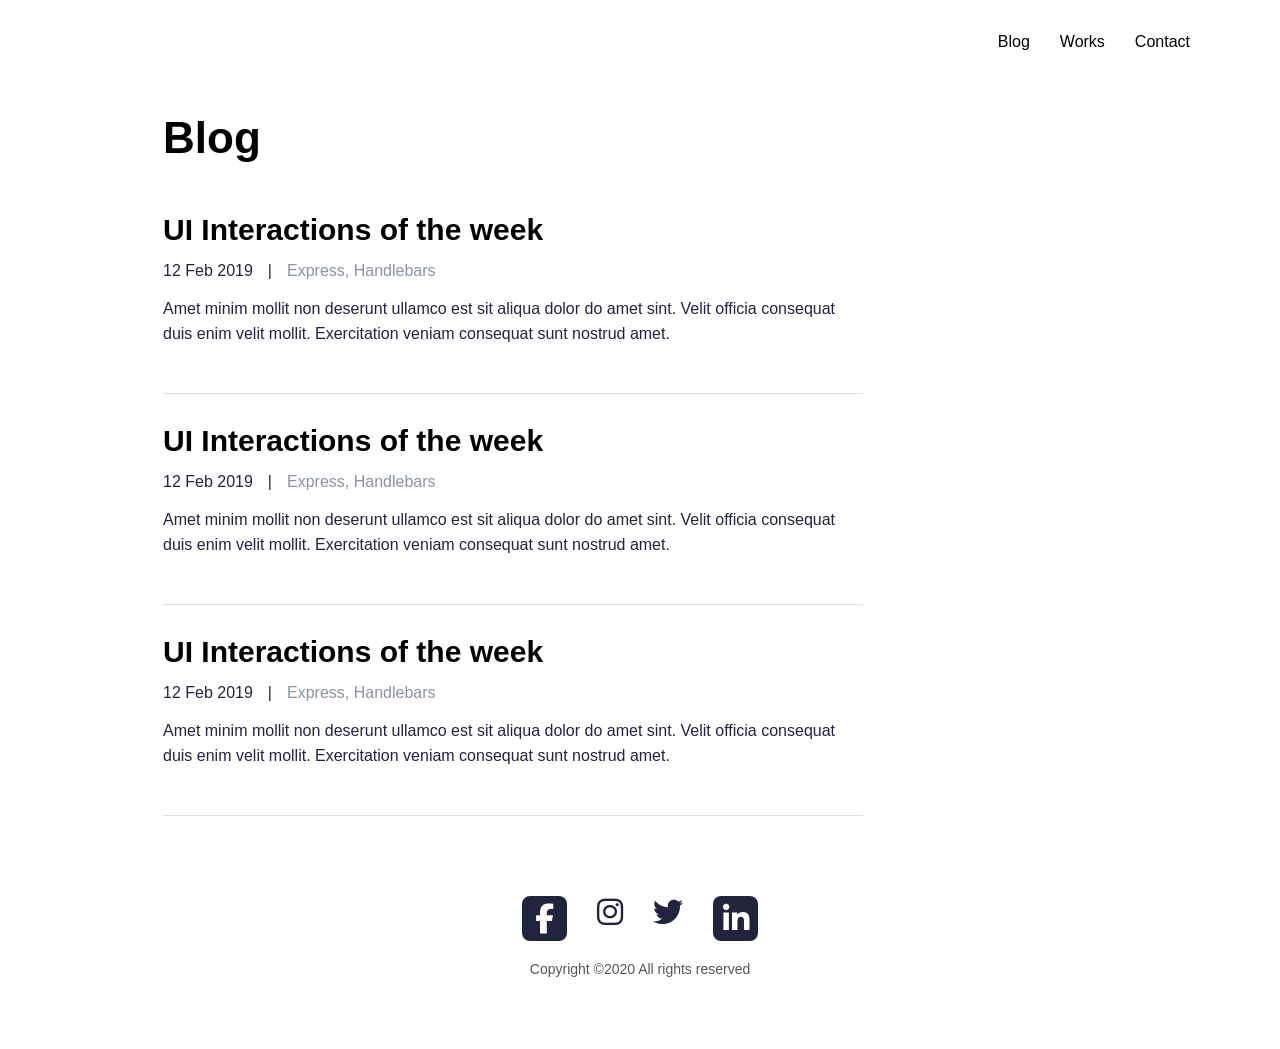
==== blog.html @ 1af10c14 "add blog page" ====
<!DOCTYPE html>
<html lang="en">

<head>
    <meta charset="UTF-8">
    <meta name="viewport" content="width=device-width, initial-scale=1.0">
    <link rel="stylesheet" href="https://cdnjs.cloudflare.com/ajax/libs/font-awesome/6.5.1/css/all.min.css">
    <title>Blog Page</title>
    <style>
        * {
           
            padding: 0;
            box-sizing: border-box;
        }

        body {
            font-family: sans-serif;
           
        }

        nav {
            max-width: 1100px;
            margin: 0 auto;

            display: flex;
            justify-content: flex-end;
            gap: 30px;
            padding: 25px 0;
        }

        nav a {
            text-decoration: none;
            color: #000;
            font-weight: 500;
        }

        .blog {
            max-width: 700px;
            margin-left: 155px;
        }

        .blog h1 {
            font-size: 44px;
            margin-bottom: 50px;
        }

        .blog-item {
            padding-bottom: 30px;
            margin-bottom: 30px;
            border-bottom: 1px solid #e0e0e0;
        }

        .blog-item h2 {
            font-size: 30px;
            margin-bottom: 15px;
        }

        .design {
            display: flex;
            gap: 15px;
            margin-bottom: 15px;
            color:#21243D;
        }

        .blog-item p {
            line-height:1.6;
            color: #21243D;
        }
        .color{
            color: #8695A4;
        }
        .footer {
            text-align: center;
            padding: 50px 0;
        }

        .footer p {
            font-size: 14px;
            color: #555;
        }

        .icons {
            display: flex;
            justify-content: center;
            gap: 30px;
            margin-bottom: 20px;
        }

        .icons a {
            color: #21243d;
            font-size: 30px;
            text-decoration: none;
        }

        .icon-type {
            background-color: #21243d;
            color: white;
            border: 2px solid #21243d;
            padding: 10px;
            border-radius: 8px;
            width: 45px;
            height: 45px;
            display: flex;
            justify-content: center;
            align-items: center;
        }
    </style>
</head>

<body>
    <nav>
        <a href="">Blog</a>
        <a href="">Works</a>
        <a href="">Contact</a>
    </nav>
    <section class="blog">
        <h1>Blog</h1>
        <div class="blog-item">
            <h2>UI Interactions of the week</h2>
            <div class="design">
                <span>12 Feb 2019</span>
                <span>|</span>
                <span class="color">Express, Handlebars</span>
            </div>
            <p>Amet minim mollit non deserunt ullamco est sit aliqua dolor do amet sint.
                 Velit officia consequat
                duis
                enim velit mollit. Exercitation veniam consequat sunt nostrud amet.</p>
        </div>
        <div class="blog-item">
            <h2>UI Interactions of the week</h2>
            <div class="design">
                <span>12 Feb 2019</span>
                <span>|</span>
                <span class="color">Express, Handlebars</span>
            </div>
            <p>Amet minim mollit non deserunt ullamco est sit aliqua dolor do amet sint.
                 Velit officia consequat
                duis
                enim velit mollit. Exercitation veniam consequat sunt nostrud amet.</p>
        </div>
        <div class="blog-item">
            <h2>UI Interactions of the week</h2>
            <div class="design">
                <span>12 Feb 2019</span>
                <span>|</span>
                <span class="color">Express, Handlebars</span>
            </div>
            <p>Amet minim mollit non deserunt ullamco est sit aliqua dolor do amet sint.
                 Velit officia consequat
                duis
                enim velit mollit. Exercitation veniam consequat sunt nostrud amet.</p>
        </div>
    </section>
    <footer class="footer">
        <div class="icons">
            <a href="" class="icon-type">
                <i class="fa-brands fa-facebook-f" style="color: white;"></i>
            </a>
            <a href="">
                <i class="fa-brands fa-instagram"></i>
            </a>
            <a href="">
                <i class="fa-brands fa-twitter"></i>
            </a>
            <a href="" class="icon-type">
                <i class="fa-brands fa-linkedin-in" style="color: white;"></i>
            </a>
        </div>
        <p>Copyright ©2020 All rights reserved </p>
    </footer>
</body>

</html>
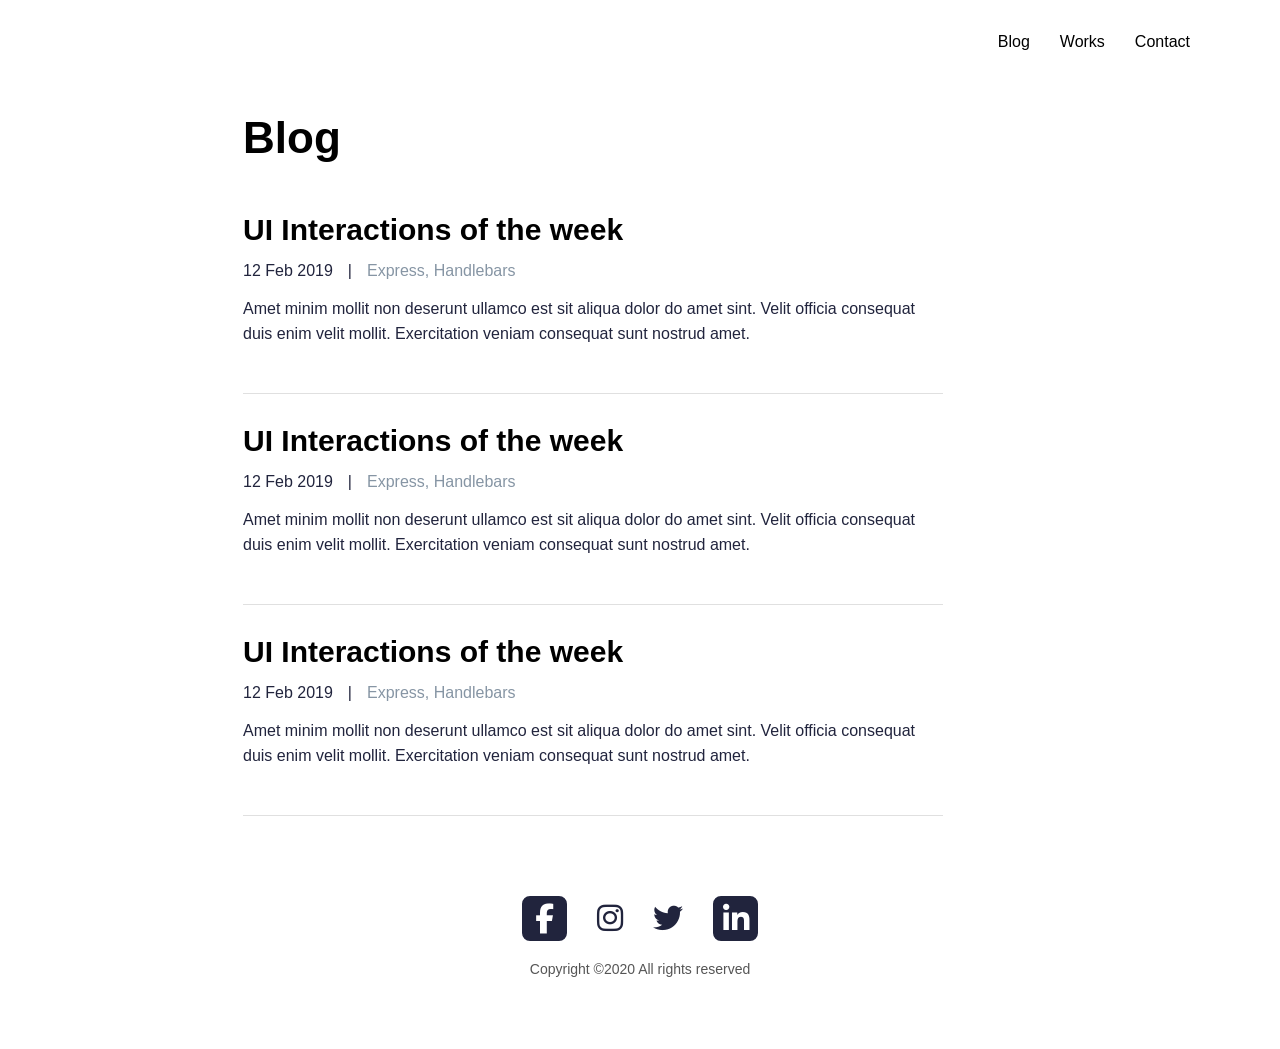
==== commit 6479fdfc: "code changing" ====
--- a/blog.html
+++ b/blog.html
@@ -36,7 +36,7 @@
 
         .blog {
             max-width: 700px;
-            margin-left: 155px;
+            margin-left: 235px;
         }
 
         .blog h1 {
@@ -84,6 +84,7 @@
             justify-content: center;
             gap: 30px;
             margin-bottom: 20px;
+            align-items: center;
         }
 
         .icons a {
@@ -109,9 +110,9 @@
 
 <body>
     <nav>
-        <a href="">Blog</a>
-        <a href="">Works</a>
-        <a href="">Contact</a>
+        <a href="blog.html">Blog</a>
+        <a href="work.html">Works</a>
+        <a href="index.html">Contact</a>
     </nav>
     <section class="blog">
         <h1>Blog</h1>
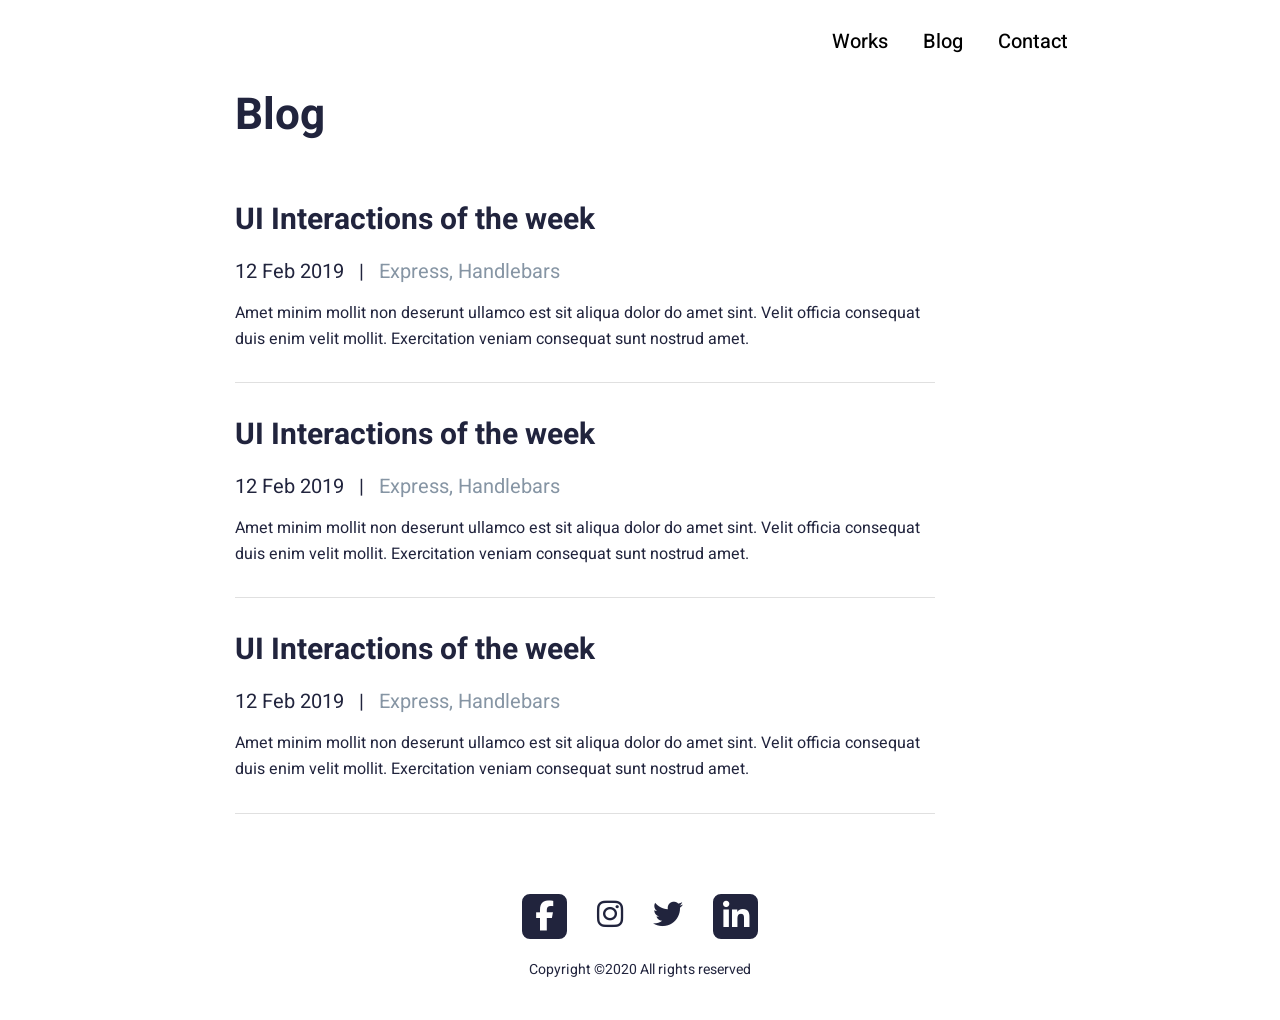
==== commit 94ca7948: "solve mistake and fix code" ====
--- a/blog.html
+++ b/blog.html
@@ -5,115 +5,24 @@
     <meta charset="UTF-8">
     <meta name="viewport" content="width=device-width, initial-scale=1.0">
     <link rel="stylesheet" href="https://cdnjs.cloudflare.com/ajax/libs/font-awesome/6.5.1/css/all.min.css">
+    <link href="https://fonts.googleapis.com/css2?family=Heebo:wght@400;500;700&display=swap" rel="stylesheet">
     <title>Blog Page</title>
-    <style>
-        * {
-           
-            padding: 0;
-            box-sizing: border-box;
-        }
-
-        body {
-            font-family: sans-serif;
-           
-        }
-
-        nav {
-            max-width: 1100px;
-            margin: 0 auto;
-
-            display: flex;
-            justify-content: flex-end;
-            gap: 30px;
-            padding: 25px 0;
-        }
-
-        nav a {
-            text-decoration: none;
-            color: #000;
-            font-weight: 500;
-        }
-
-        .blog {
-            max-width: 700px;
-            margin-left: 235px;
-        }
-
-        .blog h1 {
-            font-size: 44px;
-            margin-bottom: 50px;
-        }
-
-        .blog-item {
-            padding-bottom: 30px;
-            margin-bottom: 30px;
-            border-bottom: 1px solid #e0e0e0;
-        }
-
-        .blog-item h2 {
-            font-size: 30px;
-            margin-bottom: 15px;
-        }
-
-        .design {
-            display: flex;
-            gap: 15px;
-            margin-bottom: 15px;
-            color:#21243D;
-        }
-
-        .blog-item p {
-            line-height:1.6;
-            color: #21243D;
-        }
-        .color{
-            color: #8695A4;
-        }
-        .footer {
-            text-align: center;
-            padding: 50px 0;
-        }
-
-        .footer p {
-            font-size: 14px;
-            color: #555;
-        }
-
-        .icons {
-            display: flex;
-            justify-content: center;
-            gap: 30px;
-            margin-bottom: 20px;
-            align-items: center;
-        }
-
-        .icons a {
-            color: #21243d;
-            font-size: 30px;
-            text-decoration: none;
-        }
-
-        .icon-type {
-            background-color: #21243d;
-            color: white;
-            border: 2px solid #21243d;
-            padding: 10px;
-            border-radius: 8px;
-            width: 45px;
-            height: 45px;
-            display: flex;
-            justify-content: center;
-            align-items: center;
-        }
-    </style>
+    <link rel="stylesheet" href="style.css">
 </head>
 
 <body>
-    <nav>
-        <a href="blog.html">Blog</a>
-        <a href="work.html">Works</a>
-        <a href="index.html">Contact</a>
-    </nav>
+    <header class="header">
+        <div class="container">
+            <nav class="navbar">
+                <ul class="nav-links">
+                    <li><a href="work.html">Works</a></li>
+                    <li><a href="blog.html">Blog</a></li>
+                    <li><a href="index.html">Contact</a></li>
+                </ul>
+            </nav>
+        </div>
+    </header>
+    
     <section class="blog">
         <h1>Blog</h1>
         <div class="blog-item">
--- a/style.css
+++ b/style.css
@@ -0,0 +1,350 @@
+*{
+    margin:0;
+    padding:0;
+    box-sizing:border-box;
+}
+
+html{
+    overflow-y:scroll;
+}
+
+body{
+    font-family:'Heebo',sans-serif;
+    color:#21243D;
+    background:#fff;
+}
+
+.container{
+    width:856px;
+    margin:auto;
+}
+.header{
+    padding:27px 60px;
+}
+
+.navbar{
+    display:flex;
+    justify-content:flex-end;
+}
+
+.nav-links{
+    display:flex;
+    list-style:none;
+    gap:35px;
+}
+
+.nav-links a{
+    text-decoration:none;
+    color:#000;
+    font-size:20px;
+    font-weight:500;
+}
+
+.nav-links a:hover,
+.nav-links a.active{
+    color:#FF6464;
+}
+
+.hero{
+    padding-top:100px;
+    padding-bottom:70px;
+}
+
+.hero-content{
+    display:flex;
+    justify-content:space-between;
+    align-items:center;
+}
+
+.left{
+    max-width:500px;
+}
+
+.left h1{
+    font-size:44px;
+    line-height:60px;
+    font-weight:700;
+    margin-bottom:40px;
+}
+
+.left p{
+    font-size:16px;
+    line-height:24px;
+    margin-bottom:38px;
+}
+
+.resume-btn{
+    background:#FF6464;
+    color:#fff;
+    border:none;
+    padding:12px 22px;
+    font-size:20px;
+    font-weight:500;
+    cursor:pointer;
+}
+
+.right img{
+    width:243px;
+    height:243px;
+    border-radius:50%;
+    object-fit:cover;
+}
+.recent-posts{
+    background:#EDF7FA;
+    padding:25px 0 35px;
+}
+
+.section-top{
+    display:flex;
+    justify-content:space-between;
+    align-items:center;
+    margin-bottom:22px;
+}
+
+.section-top h2{
+    font-size:22px;
+    font-weight:400;
+}
+
+.section-top a{
+    text-decoration:none;
+    color:#00A8CC;
+    font-size:16px;
+}
+
+.posts-card{
+    display:flex;
+    gap:20px;
+}
+
+.post-card{
+    background:#fff;
+    padding:24px;
+    width:418px;
+    border-radius:4px;
+}
+
+.post-card h3{
+    font-size:26px;
+    line-height:38px;
+    margin-bottom:20px;
+}
+
+.card{
+    display:flex;
+    gap:20px;
+    margin-bottom:18px;
+    font-size:18px;
+}
+
+.post-card p{
+    font-size:16px;
+    line-height:24px;
+}
+.featured{
+    padding:35px 0 80px;
+}
+
+.featured-title{
+    font-size:22px;
+    font-weight:400;
+    margin-bottom:35px;
+}
+
+.work{
+    display:flex;
+    gap:18px;
+    padding-bottom:30px;
+    margin-bottom:30px;
+    border-bottom:1px solid #E0E0E0;
+}
+
+.work img{
+    width:246px;
+    height:180px;
+    object-fit:cover;
+    border-radius:6px;
+}
+
+.work-content h3{
+    font-size:30px;
+    margin-bottom:16px;
+}
+
+.works{
+    display:flex;
+    align-items:center;
+    gap:26px;
+    margin-bottom:20px;
+}
+
+.year{
+    background:#142850;
+    color:white;
+    padding:2px 12px;
+    border-radius:16px;
+    font-size:18px;
+    font-weight:700;
+}
+
+.design{
+    color:#8695A4;
+    font-size:20px;
+}
+
+.work-content p{
+    font-size:16px;
+    line-height:24px;
+}
+.footer{
+    text-align:center;
+    padding:50px 0 40px;
+}
+
+.social-icons{
+    display:flex;
+    justify-content:center;
+    gap:35px;
+    margin-bottom:25px;
+}
+
+.social-icons a{
+    color:#21243D;
+    font-size:30px;
+}
+
+.footer p{
+    font-size:14px;
+}
+
+.btn-view-more {
+    display: inline-block;
+    margin-bottom: 24px;
+    color: #FF6464;
+    text-decoration: none;
+    font-weight: 700;
+}
+
+.btn-view-more:hover {
+    text-decoration: underline;
+}
+
+.work-detail {
+    max-width: 700px;
+    margin: 80px auto;
+    padding: 0 20px;
+}
+
+.design1 h1 {
+    font-size: 41px;
+    font-weight: 700;
+    line-height: 1.4;
+    margin-bottom: 20px;
+}
+
+.design2 {
+    display: flex;
+    gap: 20px;
+    align-items: center;
+    margin-bottom: 20px;
+}
+
+.work-detail .year {
+    background: #ff6464;
+    color: white;
+    padding: 3px 12px;
+    border-radius: 20px;
+    font-size: 14px;
+    font-weight: 700;
+}
+
+.design2 span:last-child {
+    color: #8695A4;
+}
+
+.design1 p,
+.content p {
+    line-height: 1.8;
+    margin-bottom: 30px;
+}
+
+.design1 img,
+.content img {
+    width: 100%;
+    display: block;
+    margin: 30px 0;
+}
+
+.content h2 {
+    font-size: 30px;
+    margin-bottom: 10px;
+}
+
+.content h3 {
+    font-size: 22px;
+    margin-bottom: 20px;
+}
+
+.blog {
+    max-width: 700px;
+    margin-left: 235px;
+}
+
+.blog h1 {
+    font-size: 44px;
+    margin-bottom: 50px;
+}
+
+.blog-item {
+    padding-bottom: 30px;
+    margin-bottom: 30px;
+    border-bottom: 1px solid #e0e0e0;
+}
+
+.blog-item h2 {
+    font-size: 30px;
+    margin-bottom: 15px;
+}
+
+.blog .design {
+    display: flex;
+    gap: 15px;
+    margin-bottom: 15px;
+    color: #21243D;
+}
+
+.blog-item p {
+    line-height: 1.6;
+    color: #21243D;
+}
+
+.color {
+    color: #8695A4;
+}
+
+.icons {
+    display: flex;
+    justify-content: center;
+    gap: 30px;
+    margin-bottom: 20px;
+    align-items: center;
+}
+
+.icons a {
+    color: #21243d;
+    font-size: 30px;
+    text-decoration: none;
+}
+
+.icon-type {
+    background-color: #21243d;
+    color: white;
+    border: 2px solid #21243d;
+    padding: 10px;
+    border-radius: 8px;
+    width: 45px;
+    height: 45px;
+    display: flex;
+    justify-content: center;
+    align-items: center;
+}
